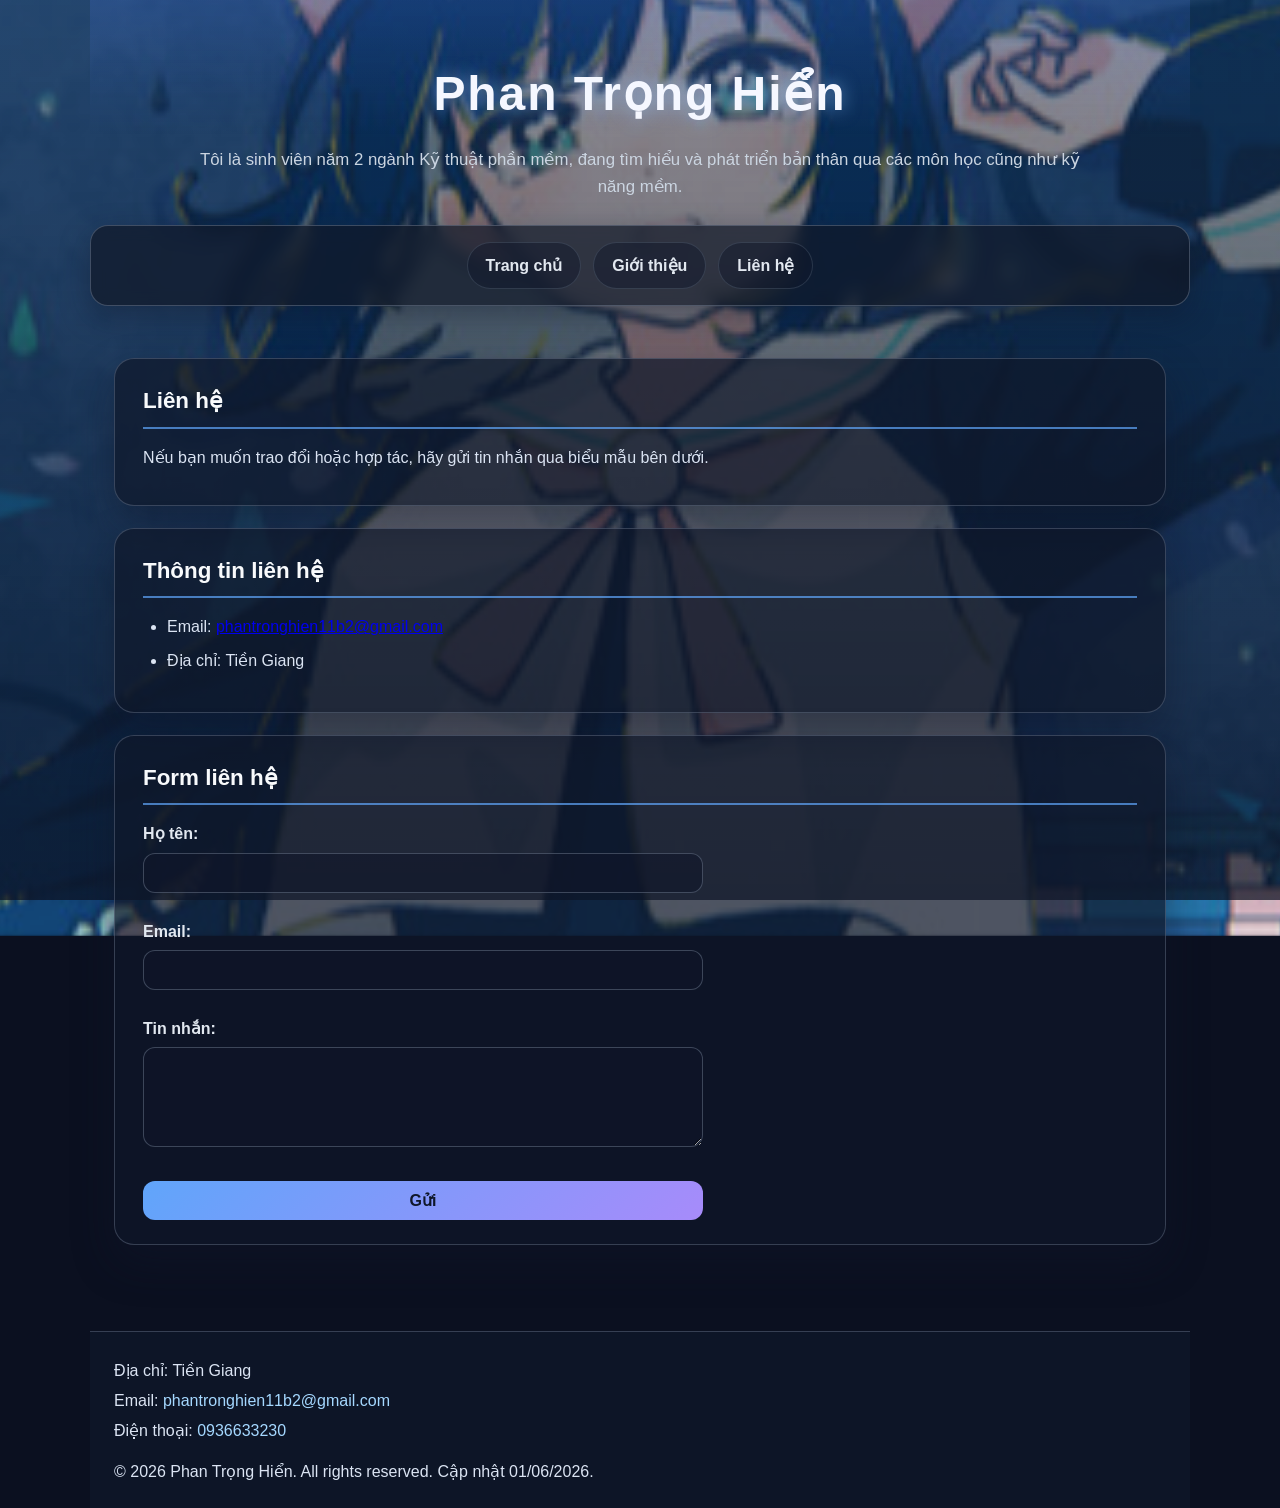
==== my-website/contact.html @ fe88f99b "buoi 2:trang gioi thieu ban than" ====
<!DOCTYPE html>
<html lang="vi">
  <head>
    <meta charset="UTF-8" />
    <meta name="viewport" content="width=device-width, initial-scale=1.0" />
    <title>Phan Trọng Hiển – Liên hệ</title>
    <link rel="stylesheet" href="css/style.css" />
  </head>
  <body>
    <header>
      <h1>Phan Trọng Hiển</h1>
      <p>Tôi là sinh viên năm 2 ngành Kỹ thuật phần mềm, đang tìm hiểu và phát triển bản thân qua các môn học cũng như kỹ năng mềm.</p>
    </header>

    <nav>
      <a href="index.html">Trang chủ</a>
      <a href="about.html">Giới thiệu</a>
      <a href="contact.html">Liên hệ</a>
    </nav>

    <main>
      <section id="contact">
        <h2>Liên hệ</h2>
        <p>Nếu bạn muốn trao đổi hoặc hợp tác, hãy gửi tin nhắn qua biểu mẫu bên dưới.</p>
      </section>

      <section>
        <h2>Thông tin liên hệ</h2>
        <ul>
          <li>Email: <a href="mailto:phantronghien11b2@gmail.com">phantronghien11b2@gmail.com</a></li>
          <li>Địa chỉ: Tiền Giang</li>
        </ul>
      </section>

      <section>
        <h2>Form liên hệ</h2>
        <form>
          <label for="name">Họ tên:</label><br />
          <input type="text" id="name" name="name" /><br /><br />

          <label for="email">Email:</label><br />
          <input type="email" id="email" name="email" /><br /><br />

          <label for="message">Tin nhắn:</label><br />
          <textarea id="message" name="message" rows="4" cols="40"></textarea><br /><br />

          <button type="submit">Gửi</button>
        </form>
      </section>
    </main>

    <footer>
      <address>
        Địa chỉ: Tiền Giang<br />
        Email: <a href="mailto:phantronghien11b2@gmail.com">phantronghien11b2@gmail.com</a><br />
        Điện thoại: <a href="tel:+84987654321">0936633230</a>
      </address>
      <p>&copy; 2026 Phan Trọng Hiển. All rights reserved. Cập nhật <time datetime="2026-06-01">01/06/2026</time>.</p>
    </footer>

    <script>
      document.addEventListener('mousemove', (event) => {
        const x = (event.clientX / window.innerWidth - 0.5) * 24;
        const y = (event.clientY / window.innerHeight - 0.5) * 24;
        document.body.style.setProperty('--move-x', `${x}px`);
        document.body.style.setProperty('--move-y', `${y}px`);
      });
    </script>
  </body>
</html>
---- my-website/css/style.css ----
body {
    --move-x: 0px;
    --move-y: 0px;
    margin: 0;
    font-family: Arial, sans-serif;
    background: #0b1020;
    color: #edf2ff;
    line-height: 1.6;
    position: relative;
    overflow-x: hidden;
}

body::before {
    content: "";
    position: fixed;
    inset: 0;
    background-image: url('../img/41b710f804ab84f5ddba.jpg?v=2');
    background-size: cover;
    background-position: center;
    background-repeat: no-repeat;
    opacity: 0.9;
    transform: scale(1.08) translate3d(var(--move-x), var(--move-y), 0);
    transition: transform 0.2s ease-out;
    z-index: 0;
}

body::after {
    content: "";
    position: fixed;
    inset: 0;
    background: linear-gradient(180deg, rgba(11, 16, 32, 0.40), rgba(11, 16, 32, 0.72));
    z-index: 0;
}

* {
    box-sizing: border-box;
}

header,
nav,
main,
footer {
    position: relative;
    z-index: 1;
    max-width: 1100px;
    margin: 0 auto;
}

header {
    padding: 56px 24px 24px;
    text-align: center;
    position: relative;
}

header::before {
    content: "";
    position: absolute;
    inset: 0;
    background: linear-gradient(180deg, rgba(80, 130, 255, 0.18), transparent 60%);
    pointer-events: none;
}

header h1 {
    position: relative;
    margin: 0;
    color: #f5f7ff;
    font-size: clamp(2rem, 4vw, 3rem);
    letter-spacing: 0.04em;
    text-shadow: 0 0 18px rgba(147, 197, 253, 0.6);
}

header p {
    position: relative;
    max-width: 900px;
    margin: 14px auto 0;
    font-size: 1.05rem;
    color: #cbd5e1;
}

nav {
    display: flex;
    justify-content: center;
    flex-wrap: wrap;
    gap: 12px;
    padding: 16px 20px;
    background: rgba(17, 24, 39, 0.7);
    border: 1px solid rgba(148, 163, 184, 0.35);
    border-radius: 18px;
    backdrop-filter: blur(8px);
    box-shadow: 0 10px 30px rgba(15, 23, 42, 0.4);
}

nav a {
    text-decoration: none;
    color: #e2e8f0;
    font-weight: 700;
    padding: 10px 18px;
    border-radius: 999px;
    transition: all 0.25s ease;
    border: 1px solid rgba(148, 163, 184, 0.2);
    background: rgba(15, 23, 42, 0.45);
}

nav a:hover,
nav a:focus {
    background: linear-gradient(135deg, #60a5fa, #a78bfa);
    color: #0f172a;
    transform: translateY(-1px);
    box-shadow: 0 8px 16px rgba(96, 165, 250, 0.25);
}

main {
    padding: 30px 24px 40px;
}

section {
    background: rgba(15, 23, 42, 0.7);
    border: 1px solid rgba(148, 163, 184, 0.3);
    border-radius: 20px;
    box-shadow: 0 18px 40px rgba(15, 23, 42, 0.45);
    padding: 24px 28px;
    margin: 22px auto;
}

section h2 {
    margin-top: 0;
    color: #f8fafc;
    border-bottom: 2px solid rgba(96, 165, 250, 0.7);
    padding-bottom: 8px;
    margin-bottom: 16px;
    font-size: 1.4rem;
}

p {
    max-width: 900px;
    margin: 10px 0;
    color: #dbe4f3;
}

figure {
    margin: 20px 0;
    text-align: center;
}

figure img {
    border-radius: 50%;
    box-shadow: 0 0 0 5px rgba(96, 165, 250, 0.3), 0 16px 32px rgba(15, 23, 42, 0.45);
    width: 150px;
    height: 150px;
    object-fit: cover;
    border: 3px solid rgba(191, 219, 254, 0.8);
}

figcaption {
    margin-top: 10px;
    font-size: 0.95rem;
    color: #bfdbfe;
}

ul,
ol,
dl {
    margin: 14px 0;
    padding-left: 24px;
    color: #dbe4f3;
}

li {
    margin-bottom: 8px;
}

p a,
address a {
    color: #93c5fd;
    text-decoration: none;
}

p a:hover,
address a:hover {
    text-decoration: underline;
}

address {
    font-style: normal;
    line-height: 1.9;
    color: #dbe4f3;
}

footer {
    background: rgba(15, 23, 42, 0.85);
    color: #f8fafc;
    padding: 24px;
    border-top: 1px solid rgba(148, 163, 184, 0.3);
    margin-top: 24px;
}

footer p {
    margin: 12px 0 0;
    max-width: none;
    color: #dbe4f3;
}

footer a {
    color: #a5d8ff;
}

table {
    width: 100%;
    border-collapse: collapse;
    margin-top: 14px;
    background: rgba(15, 23, 42, 0.55);
    border: 1px solid rgba(148, 163, 184, 0.3);
    border-radius: 14px;
    overflow: hidden;
}

th,
td {
    border: 1px solid rgba(148, 163, 184, 0.25);
    padding: 12px 10px;
    text-align: left;
    color: #edf2ff;
}

th {
    background: rgba(96, 165, 250, 0.15);
    color: #f8fafc;
}

caption {
    margin-bottom: 10px;
    font-weight: 700;
    text-align: left;
    color: #bfdbfe;
}

tfoot td {
    background: rgba(148, 163, 184, 0.12);
    font-weight: 700;
}

form {
    max-width: 560px;
}

label {
    display: inline-block;
    font-weight: 600;
    margin-bottom: 6px;
    color: #e2e8f0;
}

input,
textarea,
button {
    width: 100%;
    box-sizing: border-box;
    padding: 10px 12px;
    border: 1px solid rgba(148, 163, 184, 0.35);
    border-radius: 12px;
    font-size: 1rem;
    background: rgba(15, 23, 42, 0.6);
    color: #f8fafc;
}

input::placeholder,
textarea::placeholder {
    color: #94a3b8;
}

textarea {
    resize: vertical;
    min-height: 100px;
}

button {
    background: linear-gradient(135deg, #60a5fa, #a78bfa);
    color: #0f172a;
    border: none;
    font-weight: 800;
    cursor: pointer;
    transition: transform 0.2s ease, box-shadow 0.2s ease;
}

button:hover {
    transform: translateY(-1px);
    box-shadow: 0 10px 20px rgba(96, 165, 250, 0.28);
}

@media (max-width: 768px) {
    header {
        padding-top: 36px;
    }

    nav {
        border-radius: 0;
        margin: 0 8px;
    }

    main {
        padding: 16px;
    }

    section {
        padding: 18px 16px;
    }

    header h1 {
        font-size: 1.8rem;
    }
}
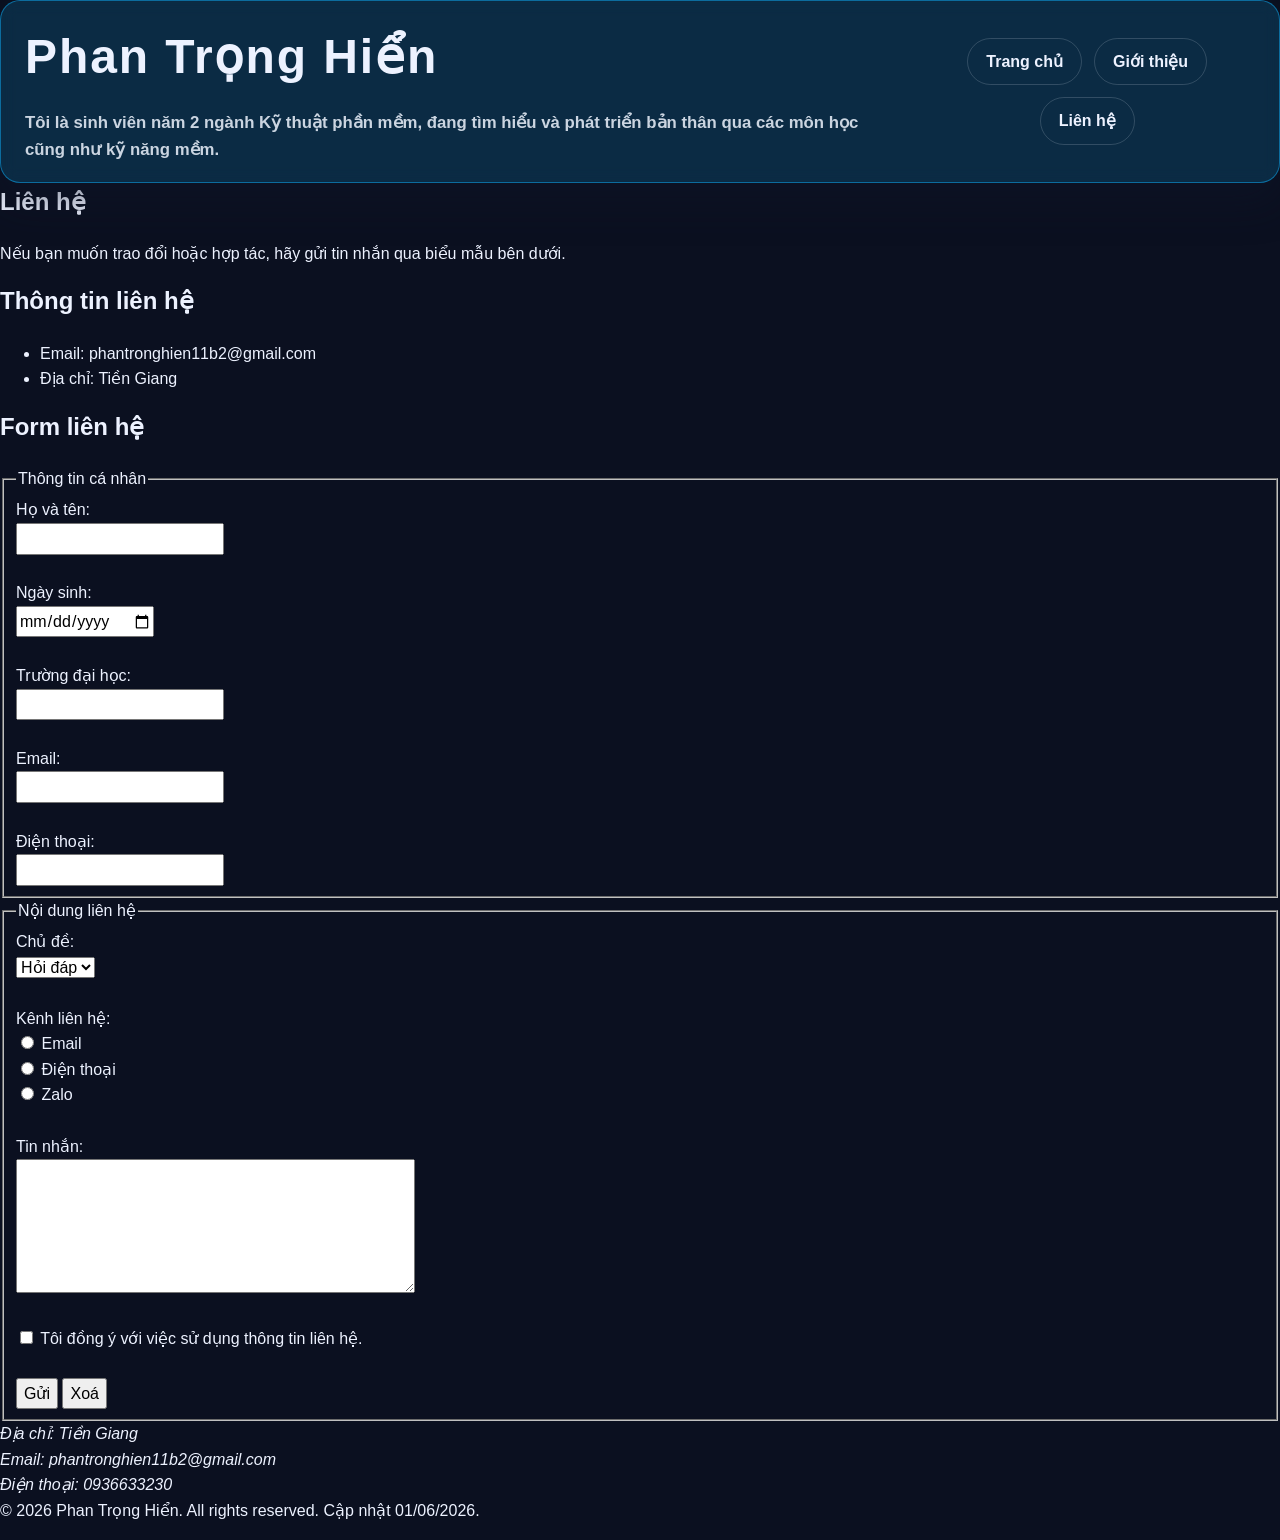
==== commit d1ff3d66: "lab 3: SCSS structure + flexbox + grid responsive" ====
--- a/my-website/contact.html
+++ b/my-website/contact.html
@@ -3,20 +3,28 @@
   <head>
     <meta charset="UTF-8" />
     <meta name="viewport" content="width=device-width, initial-scale=1.0" />
-    <title>Phan Trọng Hiển – Liên hệ</title>
+    <title>Phan Trọng Hiển | Liên hệ và gửi thông tin kết nối</title>
+    <meta name="description" content="Gửi thông tin liên hệ đến Phan Trọng Hiển qua biểu mẫu có kiểm tra dữ liệu, lựa chọn kênh kết nối và nội dung trao đổi rõ ràng." />
+    <meta property="og:title" content="Phan Trọng Hiển | Liên hệ" />
+    <meta property="og:description" content="Gửi lời nhắn và thông tin liên hệ đến Phan Trọng Hiển qua biểu mẫu trực tuyến." />
+    <meta property="og:type" content="website" />
     <link rel="stylesheet" href="css/style.css" />
   </head>
   <body>
     <header>
-      <h1>Phan Trọng Hiển</h1>
-      <p>Tôi là sinh viên năm 2 ngành Kỹ thuật phần mềm, đang tìm hiểu và phát triển bản thân qua các môn học cũng như kỹ năng mềm.</p>
+      <div class="navbar">
+        <div class="logo">
+          <h1>Phan Trọng Hiển</h1>
+          <p>Tôi là sinh viên năm 2 ngành Kỹ thuật phần mềm, đang tìm hiểu và phát triển bản thân qua các môn học cũng như kỹ năng mềm.</p>
+        </div>
+
+        <nav class="nav-links">
+          <a href="index.html">Trang chủ</a>
+          <a href="about.html">Giới thiệu</a>
+          <a href="contact.html">Liên hệ</a>
+        </nav>
+      </div>
     </header>
-
-    <nav>
-      <a href="index.html">Trang chủ</a>
-      <a href="about.html">Giới thiệu</a>
-      <a href="contact.html">Liên hệ</a>
-    </nav>
 
     <main>
       <section id="contact">
@@ -35,16 +43,58 @@
       <section>
         <h2>Form liên hệ</h2>
         <form>
-          <label for="name">Họ tên:</label><br />
-          <input type="text" id="name" name="name" /><br /><br />
+          <fieldset>
+            <legend>Thông tin cá nhân</legend>
 
-          <label for="email">Email:</label><br />
-          <input type="email" id="email" name="email" /><br /><br />
+            <label for="name">Họ và tên:</label><br />
+            <input type="text" id="name" name="name" required minlength="2" /><br /><br />
 
-          <label for="message">Tin nhắn:</label><br />
-          <textarea id="message" name="message" rows="4" cols="40"></textarea><br /><br />
+            <label for="birthdate">Ngày sinh:</label><br />
+            <input type="date" id="birthdate" name="birthdate" /><br /><br />
 
-          <button type="submit">Gửi</button>
+            <label for="university">Trường đại học:</label><br />
+            <input type="text" id="university" name="university" list="university-suggestions" /><br /><br />
+            <datalist id="university-suggestions">
+              <option value="Đại học Tiền Giang"></option>
+              <option value="Đại học Cần Thơ"></option>
+              <option value="Đại học Quốc gia Thành phố Hồ Chí Minh"></option>
+              <option value="Đại học Bách khoa Hà Nội"></option>
+            </datalist>
+
+            <label for="email">Email:</label><br />
+            <input type="email" id="email" name="email" required /><br /><br />
+
+            <label for="phone">Điện thoại:</label><br />
+            <input type="tel" id="phone" name="phone" pattern="[0-9]{10,11}" required/>
+          </fieldset>
+
+          <fieldset>
+            <legend>Nội dung liên hệ</legend>
+
+            <label for="subject">Chủ đề:</label><br />
+            <select id="subject" name="subject">
+              <option value="question">Hỏi đáp</option>
+              <option value="feedback">Góp ý</option>
+              <option value="collaboration">Hợp tác</option>
+            </select><br /><br />
+
+            <span>Kênh liên hệ:</span><br />
+            <input type="radio" id="channel-email" name="channel" value="email" />
+            <label for="channel-email">Email</label><br />
+            <input type="radio" id="channel-phone" name="channel" value="điện thoại" />
+            <label for="channel-phone">Điện thoại</label><br />
+            <input type="radio" id="channel-zalo" name="channel" value="zalo" />
+            <label for="channel-zalo">Zalo</label><br /><br />
+
+            <label for="message">Tin nhắn:</label><br />
+            <textarea id="message" name="message" rows="5" cols="40" required minlength="10"></textarea><br /><br />
+
+            <input type="checkbox" id="agree" name="agree" required />
+            <label for="agree">Tôi đồng ý với việc sử dụng thông tin liên hệ.</label><br /><br />
+
+            <button type="submit">Gửi</button>
+            <button type="reset">Xoá</button>
+          </fieldset>
         </form>
       </section>
     </main>
--- a/my-website/css/style.css
+++ b/my-website/css/style.css
@@ -1,311 +1,235 @@
+*,
+*::before,
+*::after {
+  box-sizing: border-box;
+}
+
+html {
+  scroll-behavior: smooth;
+}
+
 body {
-    --move-x: 0px;
-    --move-y: 0px;
-    margin: 0;
-    font-family: Arial, sans-serif;
-    background: #0b1020;
-    color: #edf2ff;
-    line-height: 1.6;
-    position: relative;
-    overflow-x: hidden;
-}
-
-body::before {
-    content: "";
-    position: fixed;
-    inset: 0;
-    background-image: url('../img/41b710f804ab84f5ddba.jpg?v=2');
-    background-size: cover;
-    background-position: center;
-    background-repeat: no-repeat;
-    opacity: 0.9;
-    transform: scale(1.08) translate3d(var(--move-x), var(--move-y), 0);
-    transition: transform 0.2s ease-out;
-    z-index: 0;
-}
-
-body::after {
-    content: "";
-    position: fixed;
-    inset: 0;
-    background: linear-gradient(180deg, rgba(11, 16, 32, 0.40), rgba(11, 16, 32, 0.72));
-    z-index: 0;
-}
-
-* {
-    box-sizing: border-box;
-}
-
-header,
-nav,
-main,
-footer {
-    position: relative;
-    z-index: 1;
-    max-width: 1100px;
-    margin: 0 auto;
-}
-
-header {
-    padding: 56px 24px 24px;
-    text-align: center;
-    position: relative;
-}
-
-header::before {
-    content: "";
-    position: absolute;
-    inset: 0;
-    background: linear-gradient(180deg, rgba(80, 130, 255, 0.18), transparent 60%);
-    pointer-events: none;
-}
-
-header h1 {
-    position: relative;
-    margin: 0;
-    color: #f5f7ff;
-    font-size: clamp(2rem, 4vw, 3rem);
-    letter-spacing: 0.04em;
-    text-shadow: 0 0 18px rgba(147, 197, 253, 0.6);
-}
-
-header p {
-    position: relative;
-    max-width: 900px;
-    margin: 14px auto 0;
-    font-size: 1.05rem;
-    color: #cbd5e1;
-}
-
-nav {
-    display: flex;
-    justify-content: center;
-    flex-wrap: wrap;
-    gap: 12px;
-    padding: 16px 20px;
-    background: rgba(17, 24, 39, 0.7);
-    border: 1px solid rgba(148, 163, 184, 0.35);
-    border-radius: 18px;
-    backdrop-filter: blur(8px);
-    box-shadow: 0 10px 30px rgba(15, 23, 42, 0.4);
-}
-
-nav a {
-    text-decoration: none;
-    color: #e2e8f0;
-    font-weight: 700;
-    padding: 10px 18px;
-    border-radius: 999px;
-    transition: all 0.25s ease;
-    border: 1px solid rgba(148, 163, 184, 0.2);
-    background: rgba(15, 23, 42, 0.45);
-}
-
-nav a:hover,
-nav a:focus {
-    background: linear-gradient(135deg, #60a5fa, #a78bfa);
-    color: #0f172a;
-    transform: translateY(-1px);
-    box-shadow: 0 8px 16px rgba(96, 165, 250, 0.25);
-}
-
-main {
-    padding: 30px 24px 40px;
-}
-
-section {
-    background: rgba(15, 23, 42, 0.7);
-    border: 1px solid rgba(148, 163, 184, 0.3);
-    border-radius: 20px;
-    box-shadow: 0 18px 40px rgba(15, 23, 42, 0.45);
-    padding: 24px 28px;
-    margin: 22px auto;
-}
-
-section h2 {
-    margin-top: 0;
-    color: #f8fafc;
-    border-bottom: 2px solid rgba(96, 165, 250, 0.7);
-    padding-bottom: 8px;
-    margin-bottom: 16px;
-    font-size: 1.4rem;
-}
-
-p {
-    max-width: 900px;
-    margin: 10px 0;
-    color: #dbe4f3;
-}
-
-figure {
-    margin: 20px 0;
-    text-align: center;
-}
-
-figure img {
-    border-radius: 50%;
-    box-shadow: 0 0 0 5px rgba(96, 165, 250, 0.3), 0 16px 32px rgba(15, 23, 42, 0.45);
-    width: 150px;
-    height: 150px;
-    object-fit: cover;
-    border: 3px solid rgba(191, 219, 254, 0.8);
-}
-
-figcaption {
-    margin-top: 10px;
-    font-size: 0.95rem;
-    color: #bfdbfe;
-}
-
-ul,
-ol,
-dl {
-    margin: 14px 0;
-    padding-left: 24px;
-    color: #dbe4f3;
-}
-
-li {
-    margin-bottom: 8px;
-}
-
-p a,
-address a {
-    color: #93c5fd;
-    text-decoration: none;
-}
-
-p a:hover,
-address a:hover {
-    text-decoration: underline;
-}
-
-address {
-    font-style: normal;
-    line-height: 1.9;
-    color: #dbe4f3;
-}
-
-footer {
-    background: rgba(15, 23, 42, 0.85);
-    color: #f8fafc;
-    padding: 24px;
-    border-top: 1px solid rgba(148, 163, 184, 0.3);
-    margin-top: 24px;
-}
-
-footer p {
-    margin: 12px 0 0;
-    max-width: none;
-    color: #dbe4f3;
-}
-
-footer a {
-    color: #a5d8ff;
-}
-
-table {
-    width: 100%;
-    border-collapse: collapse;
-    margin-top: 14px;
-    background: rgba(15, 23, 42, 0.55);
-    border: 1px solid rgba(148, 163, 184, 0.3);
-    border-radius: 14px;
-    overflow: hidden;
-}
-
-th,
-td {
-    border: 1px solid rgba(148, 163, 184, 0.25);
-    padding: 12px 10px;
-    text-align: left;
-    color: #edf2ff;
-}
-
-th {
-    background: rgba(96, 165, 250, 0.15);
-    color: #f8fafc;
-}
-
-caption {
-    margin-bottom: 10px;
-    font-weight: 700;
-    text-align: left;
-    color: #bfdbfe;
-}
-
-tfoot td {
-    background: rgba(148, 163, 184, 0.12);
-    font-weight: 700;
-}
-
-form {
-    max-width: 560px;
-}
-
-label {
-    display: inline-block;
-    font-weight: 600;
-    margin-bottom: 6px;
-    color: #e2e8f0;
-}
-
+  margin: 0;
+  min-width: 320px;
+  background: #0b1020;
+  color: #edf2ff;
+  font-family: Arial, sans-serif;
+  line-height: 1.6;
+  overflow-x: hidden;
+}
+
+img {
+  display: block;
+  max-width: 100%;
+}
+
+a {
+  color: inherit;
+  text-decoration: none;
+}
+
+button,
 input,
 textarea,
-button {
-    width: 100%;
-    box-sizing: border-box;
-    padding: 10px 12px;
-    border: 1px solid rgba(148, 163, 184, 0.35);
-    border-radius: 12px;
-    font-size: 1rem;
-    background: rgba(15, 23, 42, 0.6);
-    color: #f8fafc;
-}
-
-input::placeholder,
-textarea::placeholder {
-    color: #94a3b8;
-}
-
-textarea {
-    resize: vertical;
-    min-height: 100px;
-}
-
-button {
-    background: linear-gradient(135deg, #60a5fa, #a78bfa);
-    color: #0f172a;
-    border: none;
-    font-weight: 800;
-    cursor: pointer;
-    transition: transform 0.2s ease, box-shadow 0.2s ease;
-}
-
-button:hover {
-    transform: translateY(-1px);
-    box-shadow: 0 10px 20px rgba(96, 165, 250, 0.28);
-}
-
-@media (max-width: 768px) {
-    header {
-        padding-top: 36px;
-    }
-
-    nav {
-        border-radius: 0;
-        margin: 0 8px;
-    }
-
-    main {
-        padding: 16px;
-    }
-
-    section {
-        padding: 18px 16px;
-    }
-
-    header h1 {
-        font-size: 1.8rem;
-    }
-}+select {
+  font: inherit;
+}
+
+h1,
+h2,
+h3,
+p {
+  margin-top: 0;
+}
+
+.navbar {
+  display: flex;
+  align-items: center;
+  justify-content: center;
+  flex-direction: row;
+  position: relative;
+  justify-content: space-between;
+  gap: 24px;
+  padding: 18px 24px;
+  background: rgba(14, 165, 233, 0.18);
+  border: 1px solid rgba(14, 165, 233, 0.55);
+  border-radius: 20px;
+  box-shadow: 0 18px 40px rgba(15, 23, 42, 0.45);
+  backdrop-filter: blur(8px);
+}
+
+.logo {
+  color: #edf2ff;
+  font-size: 1.05rem;
+  font-weight: 600;
+}
+
+.logo h1 {
+  margin: 0;
+  color: inherit;
+  font-size: clamp(2rem, 4vw, 3rem);
+  letter-spacing: 0.04em;
+}
+
+.logo p {
+  max-width: 900px;
+  margin: 14px 0 0;
+  color: #cbd5e1;
+}
+
+.nav-links {
+  display: flex;
+  align-items: center;
+  justify-content: center;
+  flex-direction: row;
+  flex-wrap: wrap;
+  gap: 12px;
+}
+
+.nav-links a {
+  padding: 10px 18px;
+  border: 1px solid rgba(203, 213, 225, 0.2);
+  border-radius: 999px;
+  color: #edf2ff;
+  font-weight: 700;
+  transition: transform 0.25s ease, box-shadow 0.25s ease, background 0.25s ease;
+}
+.nav-links a:hover, .nav-links a:focus-visible {
+  background: linear-gradient(135deg, #0ea5e9, #8b5cf6);
+  color: #edf2ff;
+  transform: translateY(-1px);
+  box-shadow: 0 8px 16px rgba(14, 165, 233, 0.25);
+}
+
+.card {
+  padding: 24px;
+  background: rgba(15, 23, 42, 0.7);
+  border: 1px solid rgba(203, 213, 225, 0.3);
+  border-radius: 20px;
+  box-shadow: 0 18px 40px rgba(15, 23, 42, 0.45);
+  flex: 1;
+  min-width: 250px;
+}
+.card h3 {
+  margin-top: 0;
+  color: #edf2ff;
+}
+.card p {
+  margin-bottom: 0;
+}
+
+.btn-primary {
+  display: inline-block;
+  margin-top: 12px;
+  padding: 12px 24px;
+  color: #edf2ff;
+  background: linear-gradient(135deg, #0ea5e9, #8b5cf6);
+  border-radius: 999px;
+  font-weight: 600;
+  transition: transform 0.2s ease, box-shadow 0.2s ease;
+}
+.btn-primary:hover, .btn-primary:focus-visible {
+  transform: translateY(-2px);
+  box-shadow: 0 12px 24px rgba(14, 165, 233, 0.3);
+}
+
+.hero {
+  display: flex;
+  align-items: center;
+  justify-content: center;
+  flex-direction: column;
+  min-height: 300px;
+  padding: 44px 28px;
+  text-align: center;
+  background: linear-gradient(135deg, rgba(14, 165, 233, 0.35), rgba(139, 92, 246, 0.25));
+}
+.hero h2 {
+  max-width: 900px;
+  margin-bottom: 14px;
+  color: #edf2ff;
+  font-size: clamp(1.8rem, 4vw, 2.7rem);
+}
+.hero p {
+  max-width: 720px;
+  text-align: center;
+}
+
+.page-layout {
+  display: grid;
+  grid-template-areas: "main";
+  grid-template-columns: minmax(0, 1fr);
+  gap: 24px;
+  max-width: 1100px;
+  margin: 0 auto;
+  padding: 24px 16px;
+}
+.page-layout > main {
+  grid-area: main;
+  min-width: 0;
+}
+
+.cards-grid {
+  display: flex;
+  align-items: center;
+  justify-content: center;
+  flex-direction: row;
+  flex-wrap: wrap;
+  gap: 24px;
+}
+
+.site-header,
+.site-main,
+.site-footer {
+  position: relative;
+  z-index: 1;
+  max-width: 1100px;
+  margin: 0 auto;
+}
+
+.site-header {
+  padding: 56px 24px 24px;
+}
+
+.site-main {
+  padding: 30px 24px 40px;
+}
+
+.site-footer {
+  padding: 28px 24px 40px;
+}
+
+@media (min-width: 768px) {
+  .page-layout {
+    grid-template-areas: "sidebar main";
+    grid-template-columns: 220px minmax(0, 1fr);
+  }
+  .sidebar {
+    display: block;
+  }
+}
+@media (min-width: 1024px) {
+  .page-layout {
+    grid-template-columns: 240px minmax(0, 1fr);
+  }
+}
+@media (max-width: 767px) {
+  .navbar {
+    align-items: flex-start;
+    flex-direction: column;
+  }
+  .nav-links {
+    justify-content: flex-start;
+  }
+  .site-header {
+    padding-top: 28px;
+  }
+}
+@media (orientation: landscape) and (max-width: 768px) {
+  .hero {
+    min-height: 220px;
+    padding: 28px 16px;
+  }
+  .hero h2 {
+    font-size: 1.6rem;
+  }
+}
